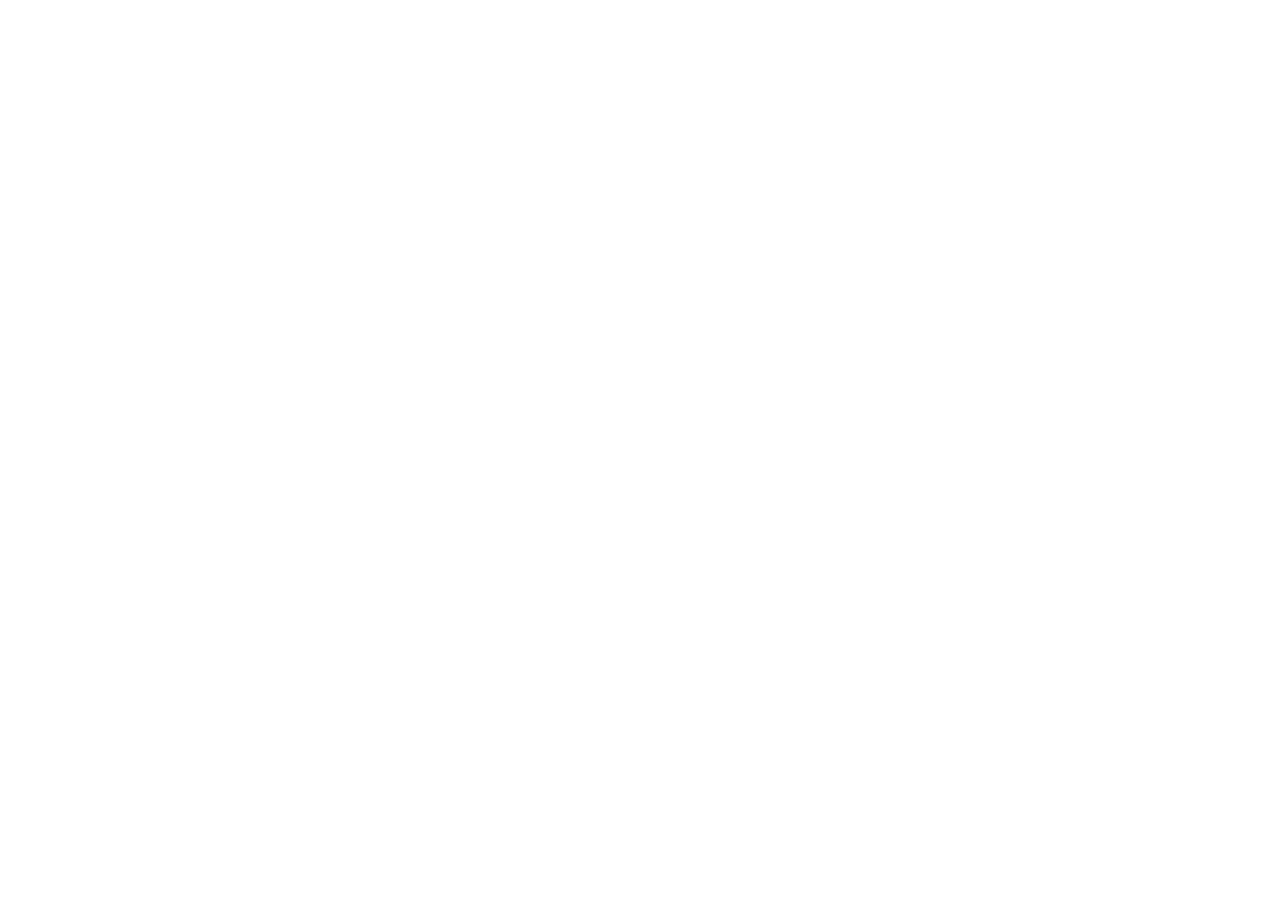
==== index.html @ 18798295 "add SEO meta tags, Open Graph metadata, link Google Fonts, and improve HTML head structure" ====
<!DOCTYPE html>
<html lang="en">
<head>
    <meta charset="UTF-8">
    <meta http-equiv="X-UA-Compatible" content="IE=edge">
    <meta name="viewport" content="width=device-width, initial-scale=1.0">
    <link rel="stylesheet" href="./styles/style.css">
    
    <!-- Google & Facebook Meta Tags -->
    <meta property="og:url" content="https://yoursite.com/">
    <meta property="og:type" content="website">
    <meta property="og:title" content="Design.Today - Inspiration">
    <meta property="og:description" content="Discover web design, 3D, app design, animation, and more.">
    <meta property="og:image" content="https://yoursite.com/image/logo-main.png">
    
    <meta name="description" content="Discover web design, 3D, app design, animation, and more on Design.Today.">
    <meta name="keywords" content="design, web design, app design, animation, typography, UI, UX">

    <!-- Google Fonts: Nunito Sans -->
    <link rel="preconnect" href="https://fonts.googleapis.com">
    <link rel="preconnect" href="https://fonts.gstatic.com" crossorigin>
    <link href="https://fonts.googleapis.com/css2?family=Nunito+Sans:wght@400;500;600;700;800;900&display=swap" rel="stylesheet">

    <title>Design.Today</title>
</head>
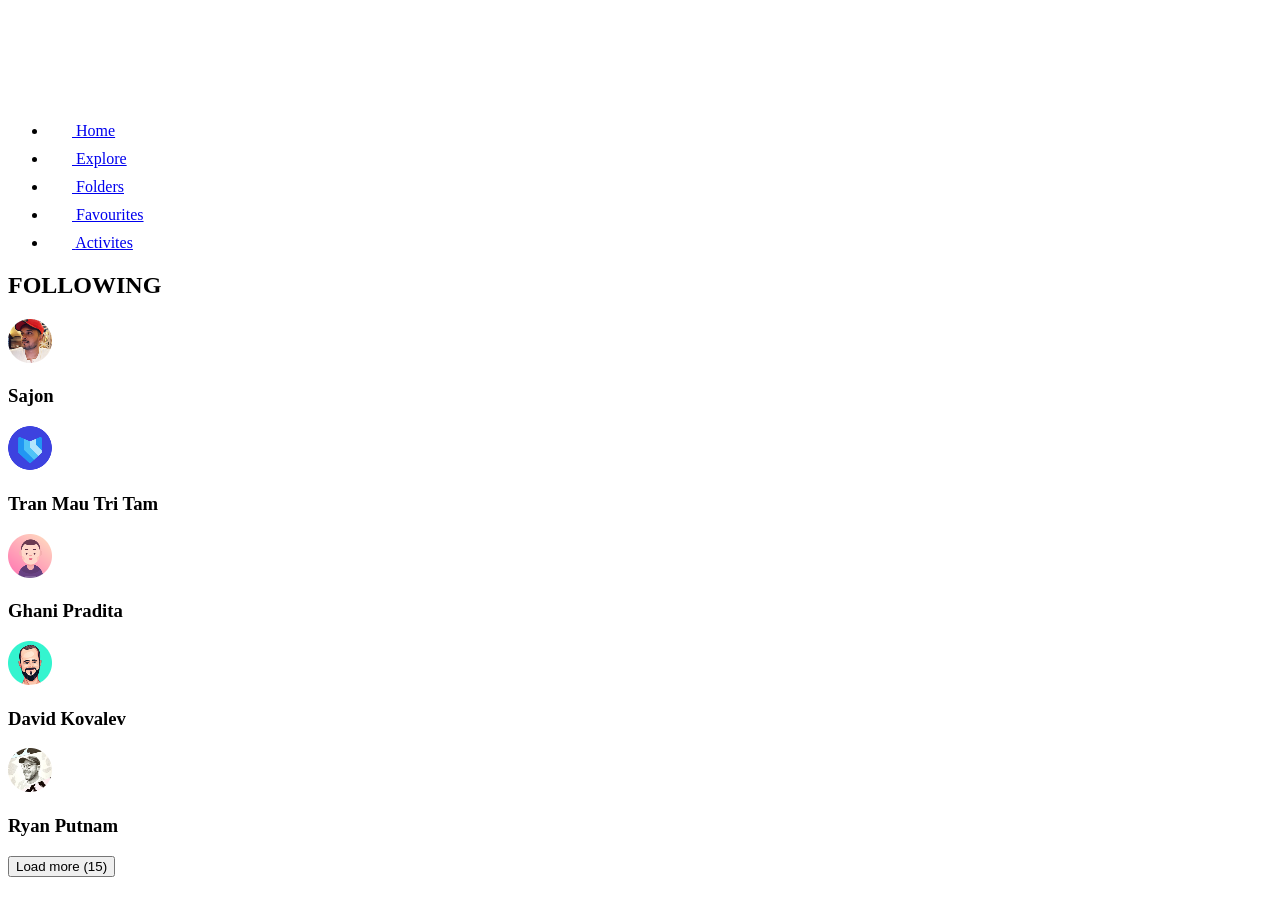
==== commit 74adf2b4: "add sidebar layout structure" ====
--- a/index.html
+++ b/index.html
@@ -22,4 +22,70 @@
     <link href="https://fonts.googleapis.com/css2?family=Nunito+Sans:wght@400;500;600;700;800;900&display=swap" rel="stylesheet">
 
     <title>Design.Today</title>
-</head>+</head>
+<body>
+    <div class="div-container">
+        <aside class="container">
+            <div class="design"> 
+                <h1><a href="index.html"><img src="./image/logo-main.png" alt="DesignToday Brand Logo" class="site-logo-pic"></a></h1>
+                <img src="./image/burger.svg" alt="Expand Sidebar Menu">
+            </div>
+            <nav class="sidebar-nav">
+                <ul class="menue">
+                    <li>
+                        <a href="#" class="home">
+                            <img src="./image/nav-home.svg" alt="">
+                            <span class="nav-text">Home</span>
+                        </a>
+                    </li>
+                    <li>
+                        <a href="#" class="icon">
+                            <img src="./image/nav-explore.svg" alt="">
+                            <span class="nav-text">Explore</span>
+                        </a>
+                    </li>
+                    <li>
+                        <a href="#" class="icon">
+                            <img src="./image/nav-folders.svg" alt="">
+                            <span class="nav-text">Folders</span>
+                        </a>
+                    </li>
+                    <li>
+                        <a href="#" class="icon">
+                            <img src="./image/nav-favorites.svg" alt="">
+                            <span class="nav-text">Favourites</span>
+                        </a>
+                    </li>
+                    <li>
+                        <a href="#" class="icon">
+                            <img src="./image/nav-activities.svg" alt="">
+                            <span class="nav-text">Activites</span>
+                        </a>
+                    </li>
+                </ul>
+            </nav>  
+            <div class="following">
+                <h2 class="follow">FOLLOWING</h2>
+                <div class="follower">
+                    <img src="./image/follow-user-1.png" alt="Sajon">
+                    <h3>Sajon</h3>
+                </div>
+                <div class="follower">
+                    <img src="./image/follow-user-2.png" alt="Tran Mau Tri Tam">
+                    <h3>Tran Mau Tri Tam</h3>
+                </div>
+                <div class="follower">
+                    <img src="./image/follow-user-3.png" alt="Ghani Pradita">
+                    <h3>Ghani Pradita</h3>
+                </div>
+                <div class="follower">
+                    <img src="./image/follow-user-4.png" alt="David Kovalev">
+                    <h3>David Kovalev</h3>
+                </div>
+                <div class="follower">
+                    <img src="./image/follow-user-5.png" alt="Ryan Putnam">
+                    <h3>Ryan Putnam</h3>
+                </div>
+                <button type="button" class="load">Load more (15)</button>
+            </div>
+        </aside>  
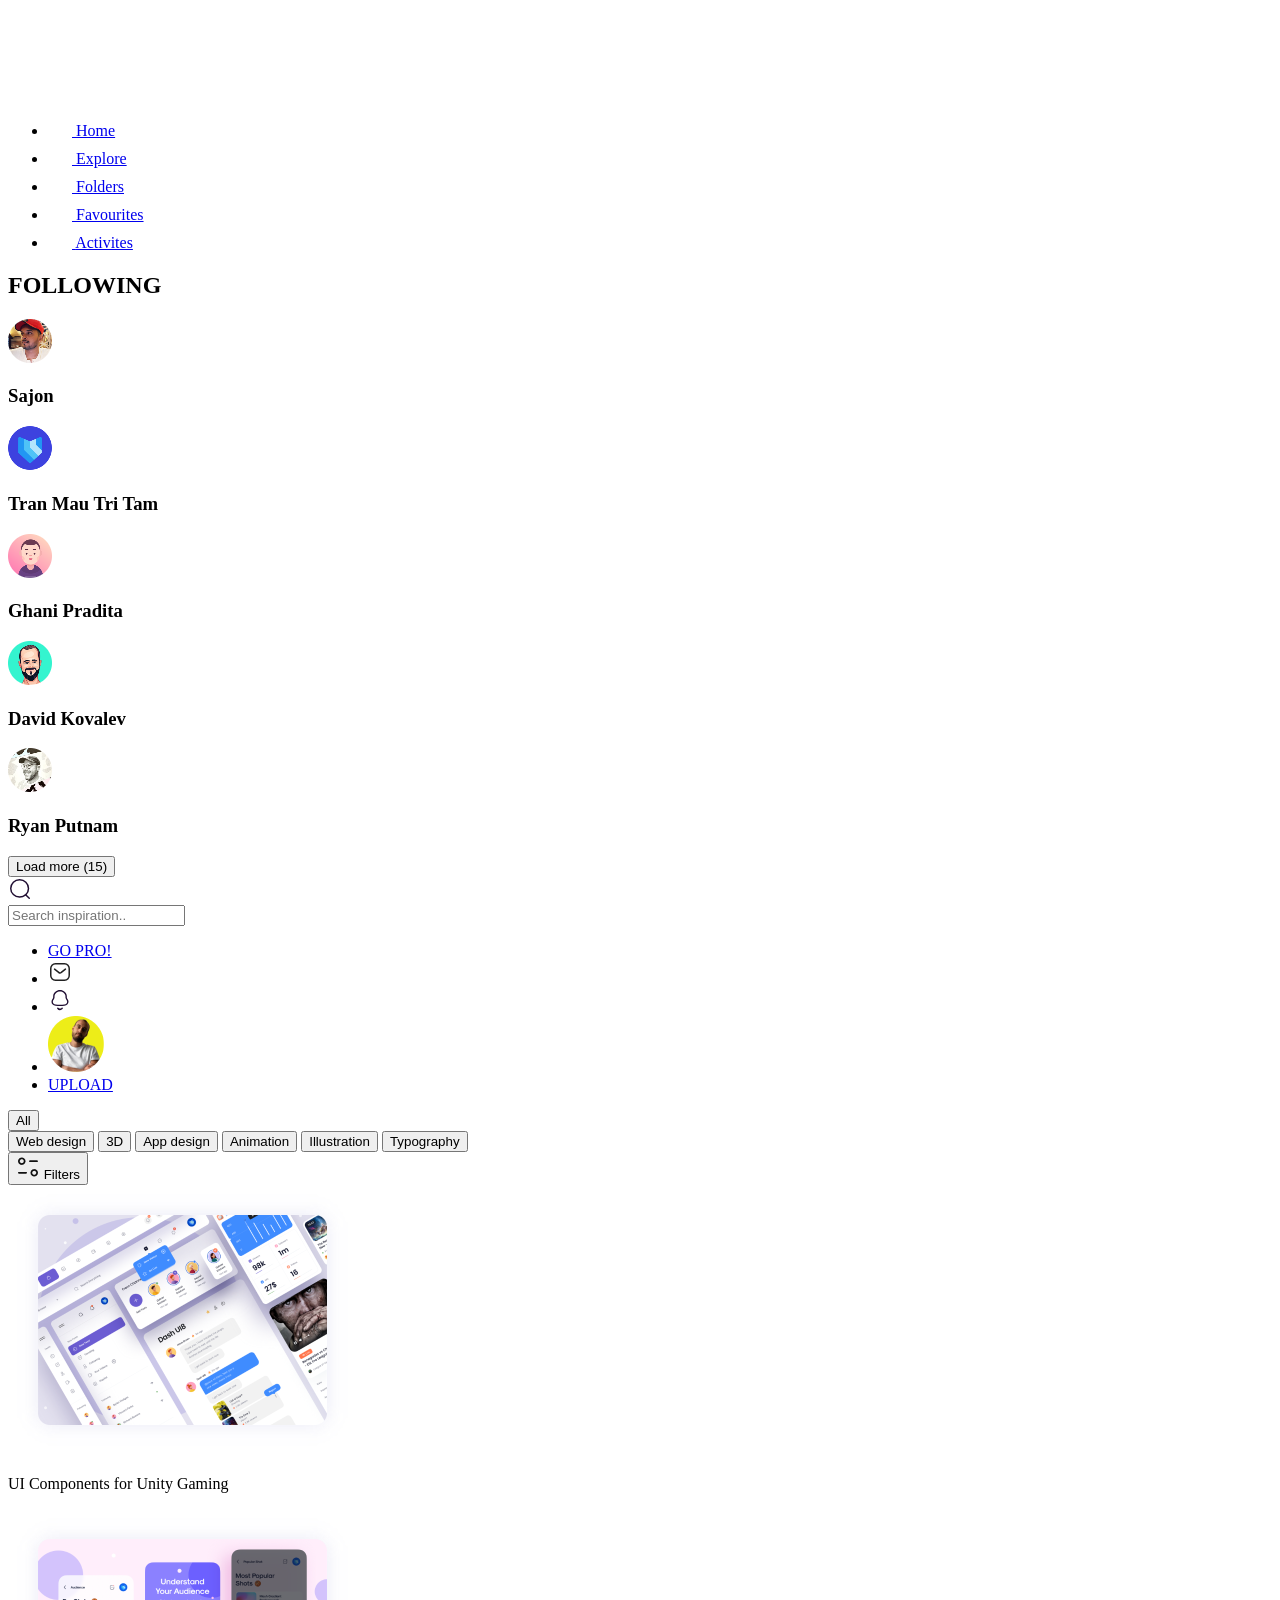
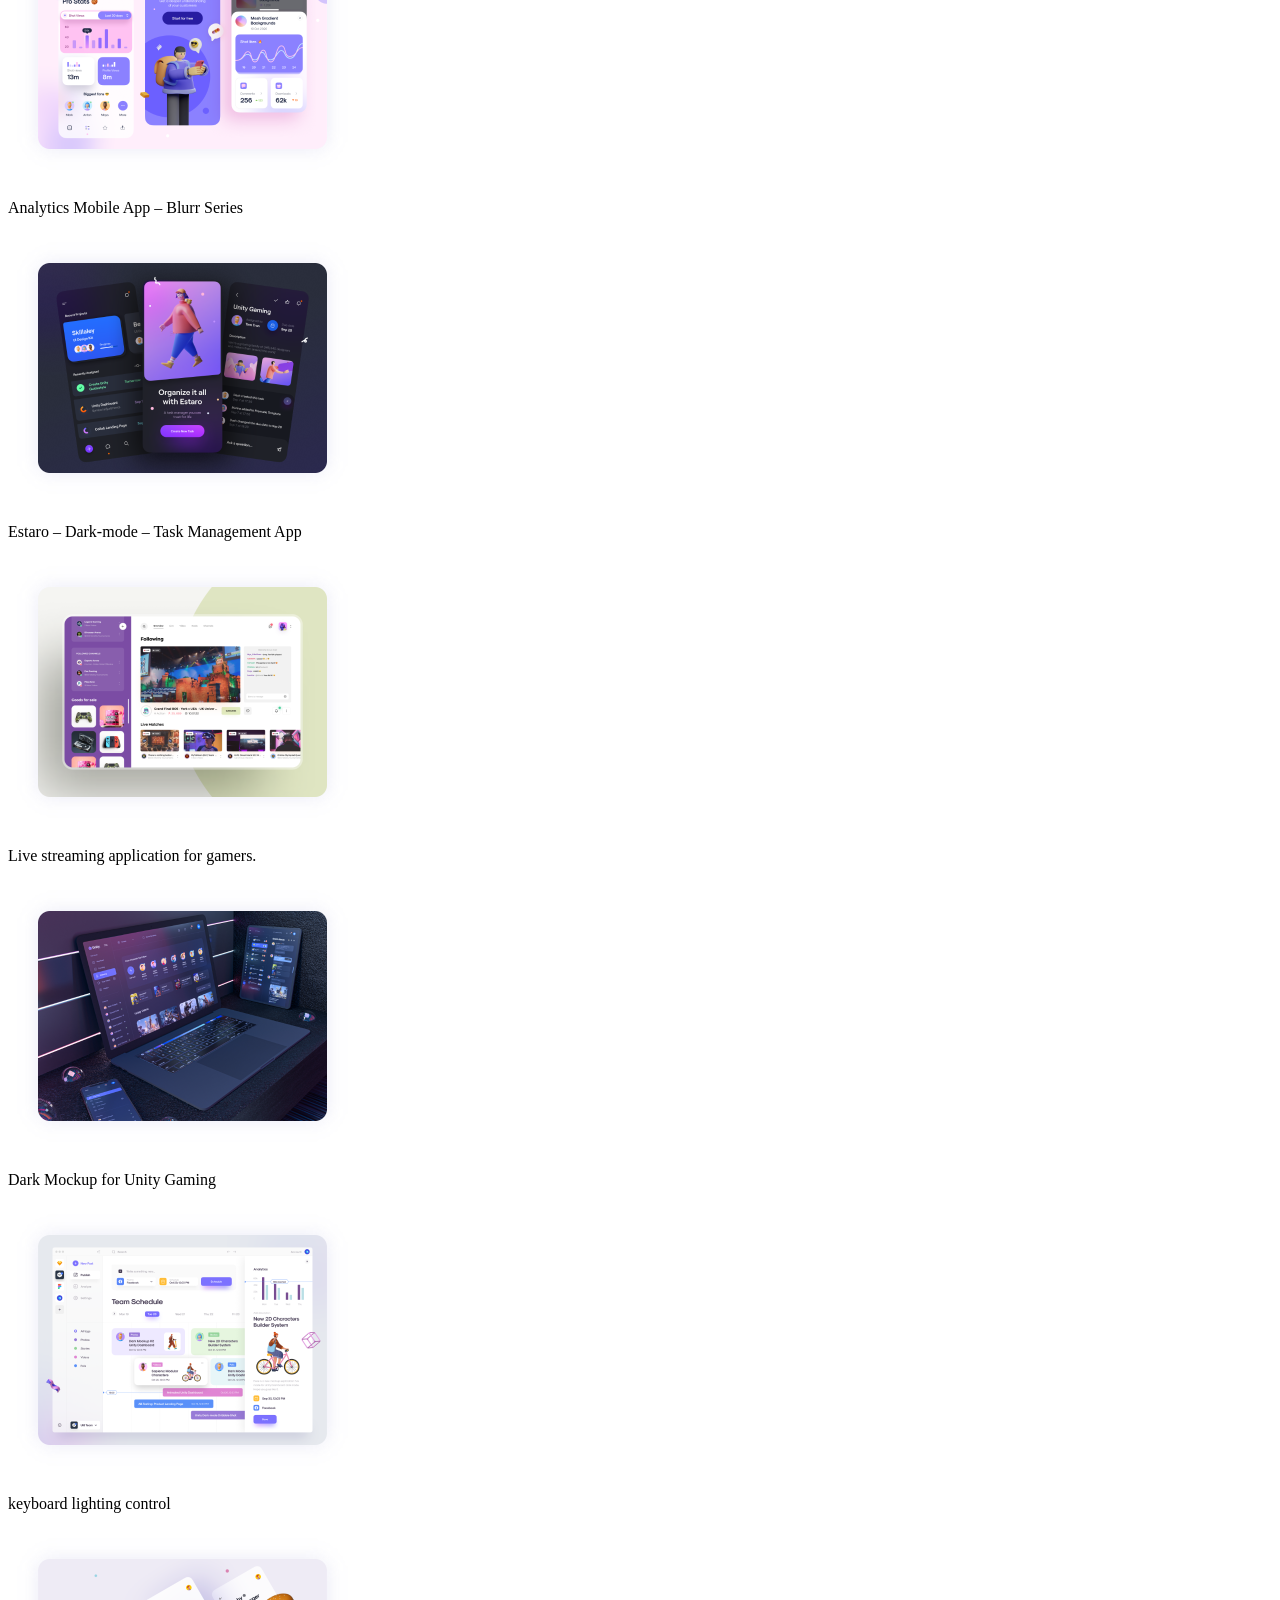
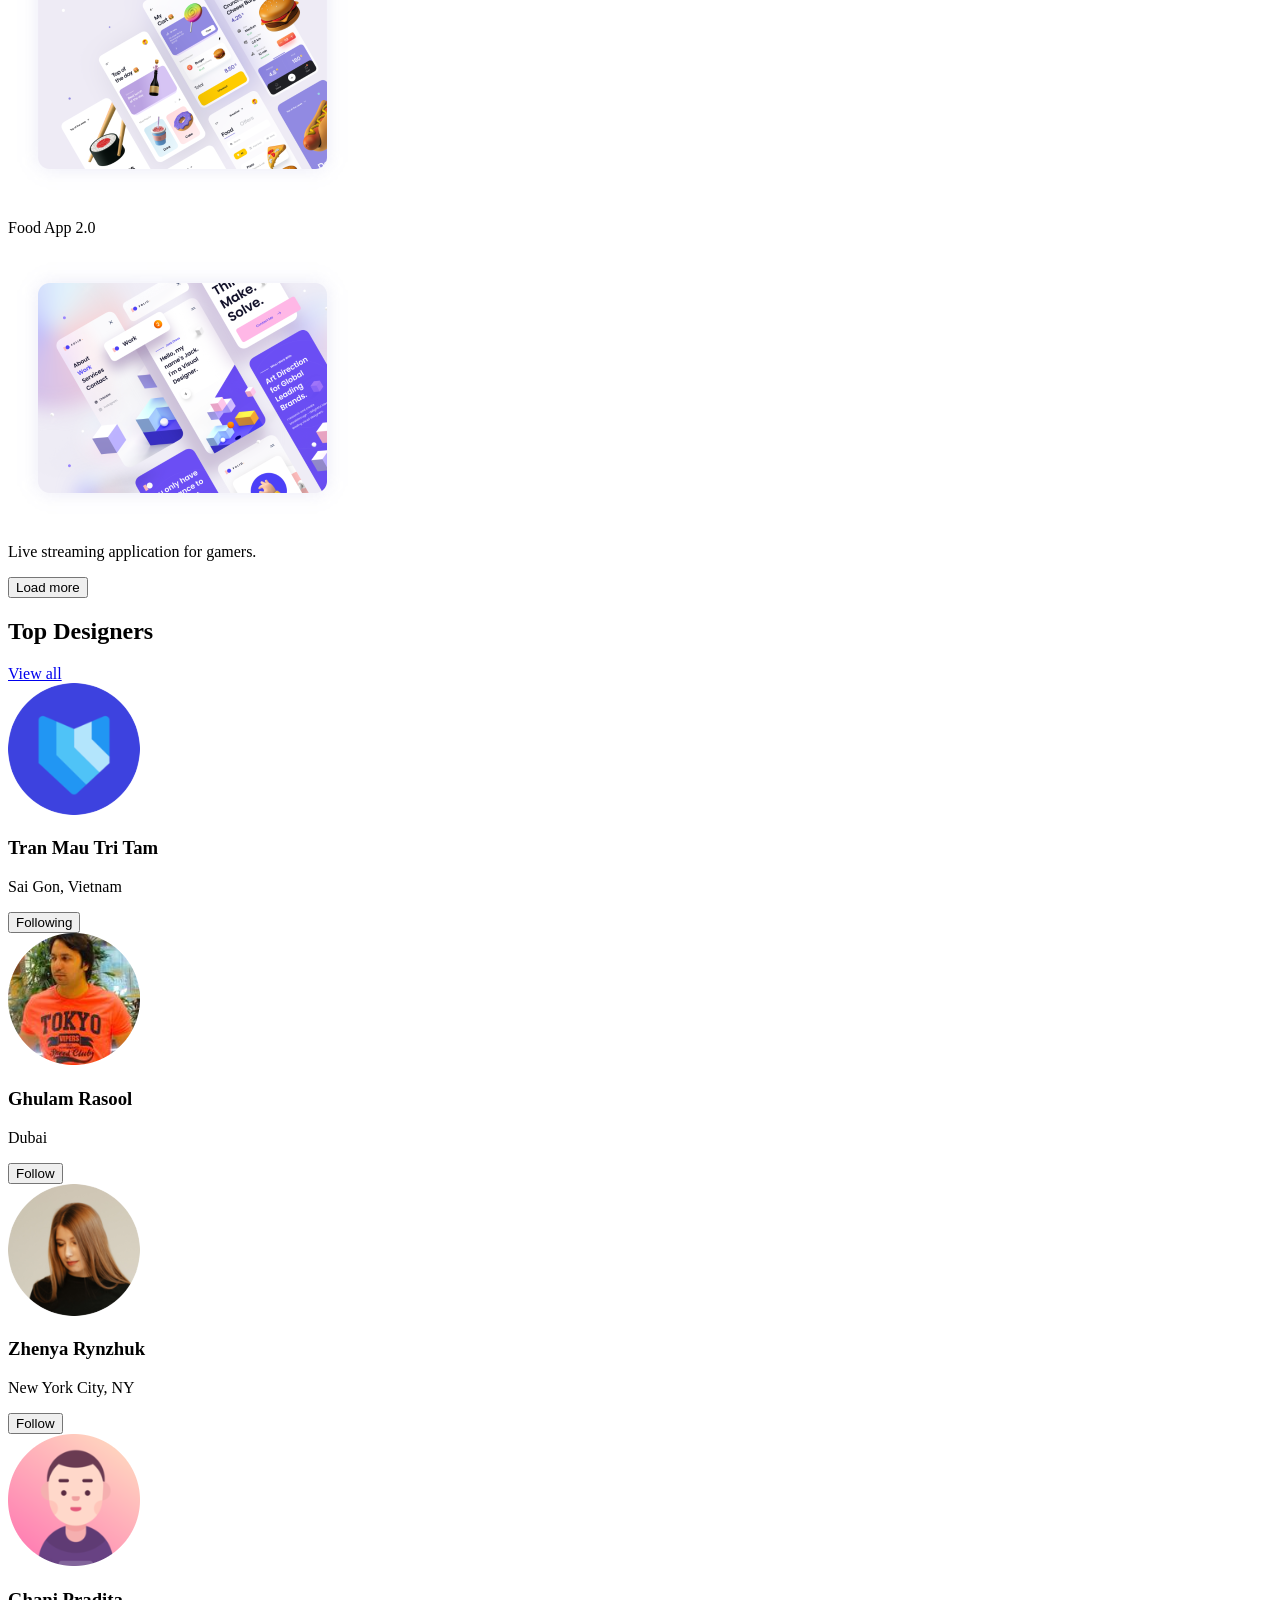
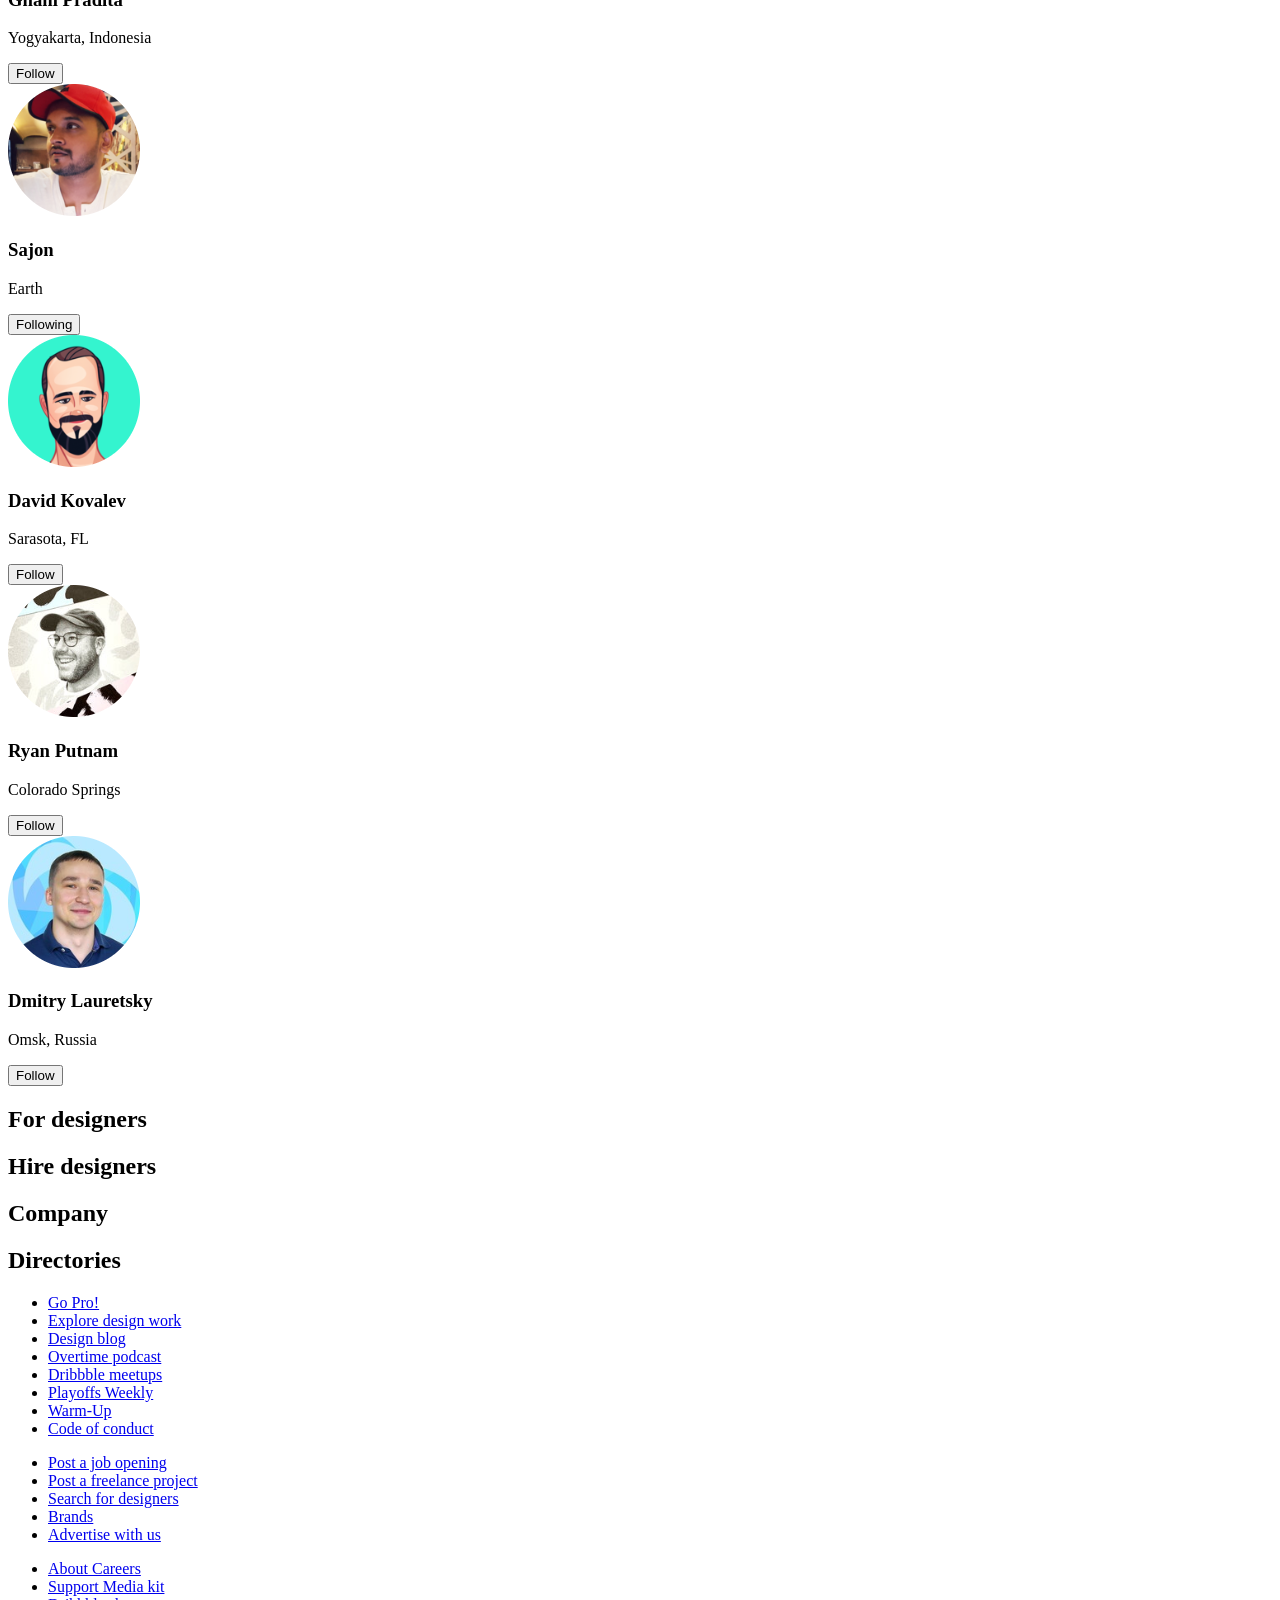
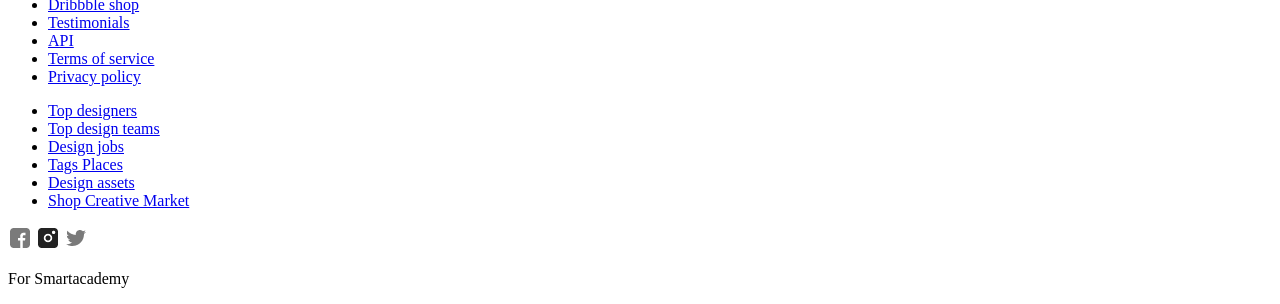
==== commit ff32f6b2: "feat: add main content header with search and user actions" ====
--- a/index.html
+++ b/index.html
@@ -89,3 +89,230 @@
                 <button type="button" class="load">Load more (15)</button>
             </div>
         </aside>  
+<main class="main-content">
+            <header class="div-header">
+                <div class="header-search">
+                    <div class="search">
+                        <img src="./image/icon-search.svg" alt="">
+                        <form>
+                            <input type="text" name="search" placeholder="Search inspiration.." aria-label="Search inspiration">
+                        </form>
+                    </div>
+                    <nav>
+                        <ul class="go-pro">
+                            <li><a href="#"><span class="upgrade-btn-txt">GO PRO!</span></a></li>
+                            <li class="notification-dot"><a href="#"><img src="./image/icon-bell.svg" alt="Recent Alerts" class="top-nav-icon"></a></li>
+                            <li class="notification-dot"><a href="#"><img src="./image/icon-message.svg" alt="User Inbox" class="top-nav-icon"></a></li>                          
+                            <li><a href="profile.html"><img src="./image/user-avatar.png" alt="My Account" class="user-profile-pic"></a></li>                           
+                            <li class="upload"><a href="#"><span class="upload-btn-txt">UPLOAD</span></a></li>
+                        </ul>
+                    </nav>
+                </div>
+            </header>  
+            <div class="filter-container">
+                <div class="filter">
+                    <div class="div-filter">
+                        <div class="all">
+                            <button type="button" class="all-text">All</button>
+                        </div>
+                        <button type="button" class="filter-btn">Web design</button>
+                        <button type="button" class="filter-btn">3D</button>
+                        <button type="button" class="filter-btn">App design</button>
+                        <button type="button" class="filter-btn">Animation</button>
+                        <button type="button" class="filter-btn">Illustration</button>
+                        <button type="button" class="filter-btn">Typography</button>
+                    </div>
+                    <button type="button" class="filter-img">
+                        <img src="./image/icon-filters.png" alt="">
+                        <span>Filters</span>
+                    </button>
+                </div>
+                <div class="ui">
+                    <div>
+                        <img src="./image/proj-ui-1.png" alt="Unity Game UI Assets"> 
+                        <p>UI Components for Unity Gaming</p>
+                    </div>
+                    <div>
+                        <img src="./image/proj-ui-2.png" alt="Blurr Series App Analytics">
+                        <p>Analytics Mobile App – Blurr Series</p>
+                    </div>
+                    <div>
+                        <img src="./image/proj-ui-3.png" alt="Estaro Task Manager Dark Theme">
+                        <p>Estaro – Dark-mode – Task Management App</p>                     
+                    </div>
+                    <div>
+                        <img src="./image/proj-ui-4.png" alt="Gamer Live Stream App">                       
+                        <p>Live streaming application for gamers.</p> 
+                    </div>                                          
+                </div>
+                <div class="dark">
+                    <div>
+                        <img src="./image/proj-dark-1.png" alt="Unity Dark Mockup">                        
+                        <p>Dark Mockup for Unity Gaming</p>                                          
+                    </div>
+                    <div>
+                        <img src="./image/proj-dark-2.png" alt="RGB Keyboard Control">                      
+                        <p>keyboard lighting control</p>                                          
+                    </div>
+                    <div>
+                        <img src="./image/proj-dark-3.png" alt="Next Gen Food Delivery App">                      
+                        <p>Food App 2.0</p>                                            
+                    </div>
+                    <div>
+                        <img src="./image/proj-dark-4.png" alt="Gamer Live Stream App">
+                        <p>Live streaming application for gamers.</p>                      
+                    </div>
+                </div>
+                <div class="load-more">
+                    <button type="button" class="load-more-text">Load more</button>
+                </div> 
+            </div>
+            <div class="top-container">
+                <div class="view-designers">
+                <div class="view">
+                    <h2>Top Designers</h2>
+                    <a href="#" class="view-all">View all</a>
+                </div>
+                    <div class="top-designers"> 
+                        <article class="top">
+                            <img src="./image/designer-1.png" alt="Tran Mau Tri Tam">
+                            <h3>Tran Mau Tri Tam</h3>
+                            <p>Sai Gon, Vietnam</p>
+                            <div class="follow-box active">
+                                <button type="button" class="follow-btn">Following</button>
+                            </div>
+                        </article>
+                        <article class="top">
+                            <img src="./image/designer-2.png" alt="Ghulam Rasool">
+                            <h3>Ghulam Rasool</h3>
+                            <p>Dubai</p>
+                            <div class="follow-box">
+                                <button type="button" class="follow-btn">Follow</button>
+                            </div>                          
+                        </article>
+                        <article class="top">
+                            <img src="./image/designer-3.png" alt="Zhenya Rynzhuk">
+                            <h3>Zhenya Rynzhuk</h3>
+                            <p>New York City, NY</p>
+                            <div class="follow-box">
+                                <button type="button" class="follow-btn">Follow</button>
+                            </div>                          
+                        </article>
+                        <article class="top">
+                            <img src="./image/designer-4.png" alt="Ghani Pradita">
+                            <h3>Ghani Pradita</h3>
+                            <p>Yogyakarta, Indonesia</p>
+                            <div class="follow-box">
+                                <button type="button" class="follow-btn">Follow</button>
+                            </div>                           
+                        </article>
+                        <article class="top">
+                            <img src="./image/designer-5.png" alt="Sajon">
+                            <h3>Sajon</h3>
+                            <p>Earth</p>
+                            <div class="follow-box active">
+                                <button type="button" class="follow-btn">Following</button>
+                            </div>                           
+                        </article>
+                        <article class="top">
+                            <img src="./image/designer-6.png" alt="David Kovalev">
+                            <h3>David Kovalev</h3>
+                            <p>Sarasota, FL</p>
+                            <div class="follow-box">
+                                <button type="button" class="follow-btn">Follow</button>
+                            </div>                           
+                        </article>
+                        <article class="top">
+                            <img src="./image/designer-7.png" alt="Ryan Putnam">
+                            <h3>Ryan Putnam</h3>
+                            <p>Colorado Springs</p>
+                            <div class="follow-box">
+                                <button type="button" class="follow-btn">Follow</button>
+                            </div>                           
+                        </article>
+                        <article class="top">
+                            <img src="./image/designer-8.png" alt="Dmitry Lauretsky">
+                            <h3>Dmitry Lauretsky</h3>
+                            <p>Omsk, Russia</p>
+                            <div class="follow-box">
+                                <button type="button" class="follow-btn">Follow</button> 
+                            </div>                            
+                        </article>
+                    </div>
+                </div>
+            </div> 
+            <footer class="footer-container">
+                <div class="div-footer">
+                    <div>
+                        <h2>For designers</h2>
+                    </div>
+                    <div>
+                        <h2>Hire designers</h2>
+                    </div>
+                    <div>
+                        <h2>Company</h2>
+                    </div>
+                    <div>
+                        <h2>Directories</h2>
+                    </div>
+                </div>
+                <div class="footer-links-wrapper">
+                    <div class="div-gopro">               
+                        <ul>
+                            <li><a href="#">Go Pro!</a></li>
+                            <li><a href="#">Explore design work</a></li>
+                            <li><a href="#">Design blog</a></li>
+                            <li><a href="#">Overtime podcast</a></li>
+                            <li><a href="#">Dribbble meetups</a></li>
+                            <li><a href="#">Playoffs Weekly</a></li>
+                            <li><a href="#">Warm-Up</a></li>
+                            <li><a href="#">Code of conduct</a></li>
+                        </ul>
+                    </div>
+                    <div class="footer-col-jobs">                       
+                        <ul>
+                            <li><a href="#">Post a job opening</a></li>
+                            <li><a href="#">Post a freelance project</a></li>
+                            <li><a href="#">Search for designers</a></li>
+                            <li><a href="#">Brands</a></li>
+                            <li><a href="#">Advertise with us</a></li>
+                        </ul>
+                    </div>
+                    <div class="footer-col-about">                       
+                        <ul>
+                            <li><a href="#">About Careers</a></li>
+                            <li><a href="#">Support Media kit</a></li>
+                            <li><a href="#">Dribbble shop</a></li>
+                            <li><a href="#">Testimonials</a></li>
+                            <li><a href="#">API</a></li>
+                            <li><a href="#">Terms of service</a></li>
+                            <li><a href="#">Privacy policy</a></li>
+                        </ul>
+                    </div>
+                    <div class="footer-col-designers">                       
+                        <ul>
+                            <li><a href="#">Top designers</a></li>
+                            <li><a href="#">Top design teams</a></li>
+                            <li><a href="#">Design jobs</a></li>
+                            <li><a href="#">Tags Places</a></li>
+                            <li><a href="#">Design assets</a></li>
+                            <li><a href="#">Shop Creative Market</a></li>
+                        </ul>
+                    </div>
+                </div>
+                <div class="footer-bottom-socials">
+                    <div>
+                        <a href="https://facebook.com" target="_blank" rel="noopener noreferrer"><img src="./image/facebook.png" alt="Facebook"></a>
+                        <a href="https://instagram.com" target="_blank" rel="noopener noreferrer"><img src="./image/insta.png" alt="Instagram"></a>
+                        <a href="https://twitter.com" target="_blank" rel="noopener noreferrer"><img src="./image/twitter.png" alt="Twitter"></a>
+                    </div>
+                    <div>
+                        <p class="smartacademy-text">For Smartacademy</p>
+                    </div>
+                </div>
+            </footer> 
+        </main>
+    </div>
+</body>
+</html>
+
